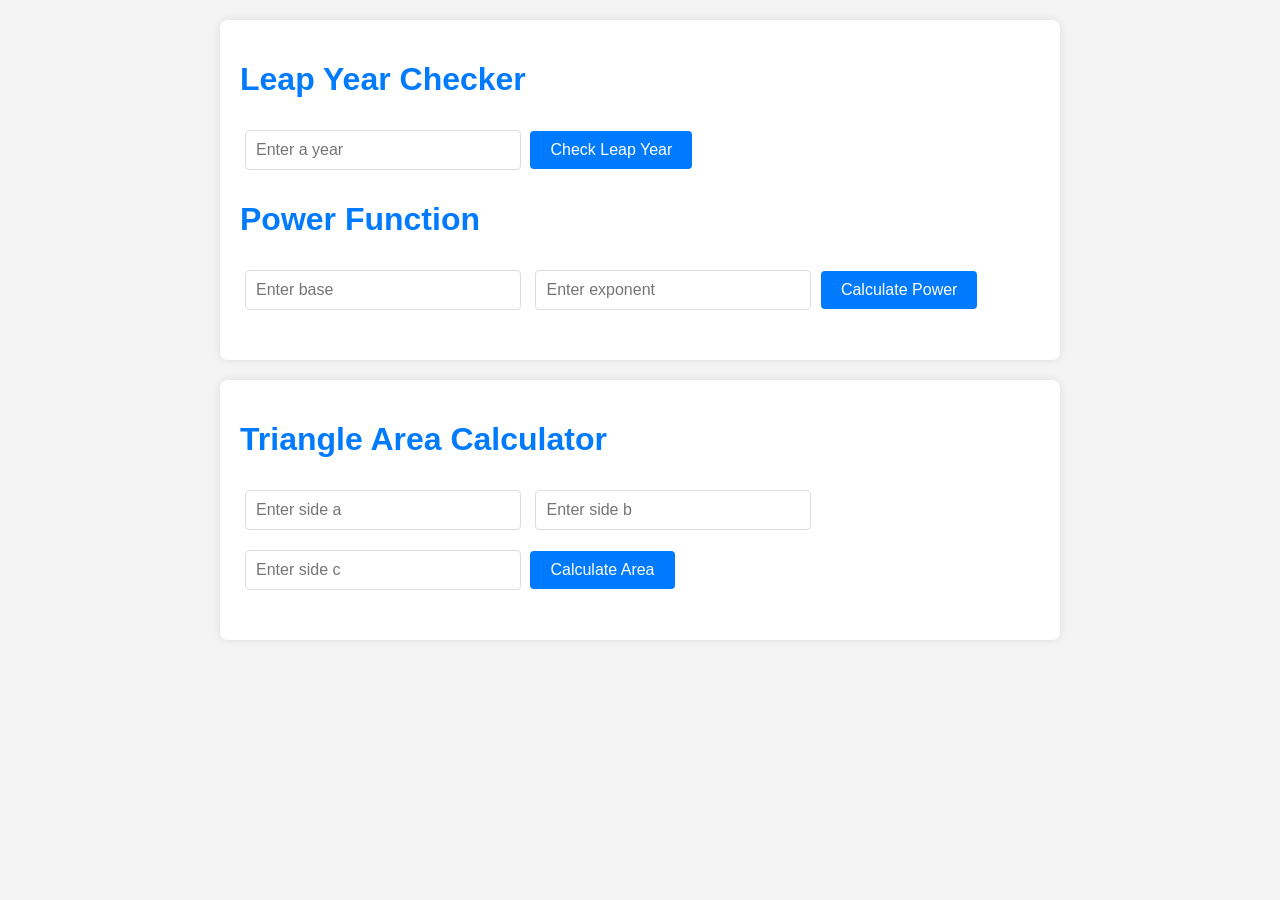
==== chapter 38-42/index.html @ bfc99563 "chapter 38-42" ====
<!DOCTYPE html>
<html lang="en">
<head>
    <meta charset="UTF-8">
    <meta name="viewport" content="width=device-width, initial-scale=1.0">
    <title>Leap Year Checker and Power Function</title>
    <link rel="stylesheet" href="styles.css">
</head>
<body>
    <div class="container">
        <h1>Leap Year Checker</h1>
        <input type="number" id="yearInput" placeholder="Enter a year">
        <button onclick="checkLeapYear()">Check Leap Year</button>
        <p id="result"></p>

        <h1>Power Function</h1>
        <input type="number" id="baseInput" placeholder="Enter base">
        <input type="number" id="exponentInput" placeholder="Enter exponent">
        <button onclick="calculatePower()">Calculate Power</button>
        <p id="powerResult"></p>
    </div>
    <div class="container">
        <h1>Triangle Area Calculator</h1>
        <input type="number" id="sideA" placeholder="Enter side a">
        <input type="number" id="sideB" placeholder="Enter side b">
        <input type="number" id="sideC" placeholder="Enter side c">
        <button onclick="calculateTriangleArea()">Calculate Area</button>
        <p id="areaResult"></p>
    </div>

    <script src="script.js"></script>
</body>
</html>
---- chapter 38-42/styles.css ----
/* General styling for the body */
body {
    font-family: Arial, sans-serif;
    background-color: #f4f4f4;
    color: #333;
    margin: 0;
    padding: 0;
}

/* Container styling */
.container {
    width: 80%;
    max-width: 800px;
    margin: 20px auto;
    padding: 20px;
    background-color: #fff;
    border-radius: 8px;
    box-shadow: 0 0 10px rgba(0, 0, 0, 0.1);
}

/* Heading styling */
h1 {
    color: #007bff;
}

/* Input and button styling */
input[type="number"] {
    width: calc(50% - 10px);
    padding: 10px;
    margin: 10px 5px;
    border: 1px solid #ddd;
    border-radius: 4px;
    font-size: 16px;
}

button {
    padding: 10px 20px;
    border: none;
    border-radius: 4px;
    background-color: #007bff;
    color: white;
    font-size: 16px;
    cursor: pointer;
}

button:hover {
    background-color: #0056b3;
}

/* Result paragraph styling */
p {
    font-size: 18px;
    font-weight: bold;
    margin-top: 20px;
}
/* General styling for the body */
body {
    font-family: Arial, sans-serif;
    background-color: #f4f4f4;
    color: #333;
    margin: 0;
    padding: 0;
}

/* Container styling */
.container {
    width: 80%;
    max-width: 800px;
    margin: 20px auto;
    padding: 20px;
    background-color: #fff;
    border-radius: 8px;
    box-shadow: 0 0 10px rgba(0, 0, 0, 0.1);
}

/* Heading styling */
h1 {
    color: #007bff;
}

/* Input and button styling */
input[type="number"] {
    width: calc(33% - 10px);
    padding: 10px;
    margin: 10px 5px;
    border: 1px solid #ddd;
    border-radius: 4px;
    font-size: 16px;
}

button {
    padding: 10px 20px;
    border: none;
    border-radius: 4px;
    background-color: #007bff;
    color: white;
    font-size: 16px;
    cursor: pointer;
}

button:hover {
    background-color: #0056b3;
}

/* Result paragraph styling */
p {
    font-size: 18px;
    font-weight: bold;
    margin-top: 20px;
}
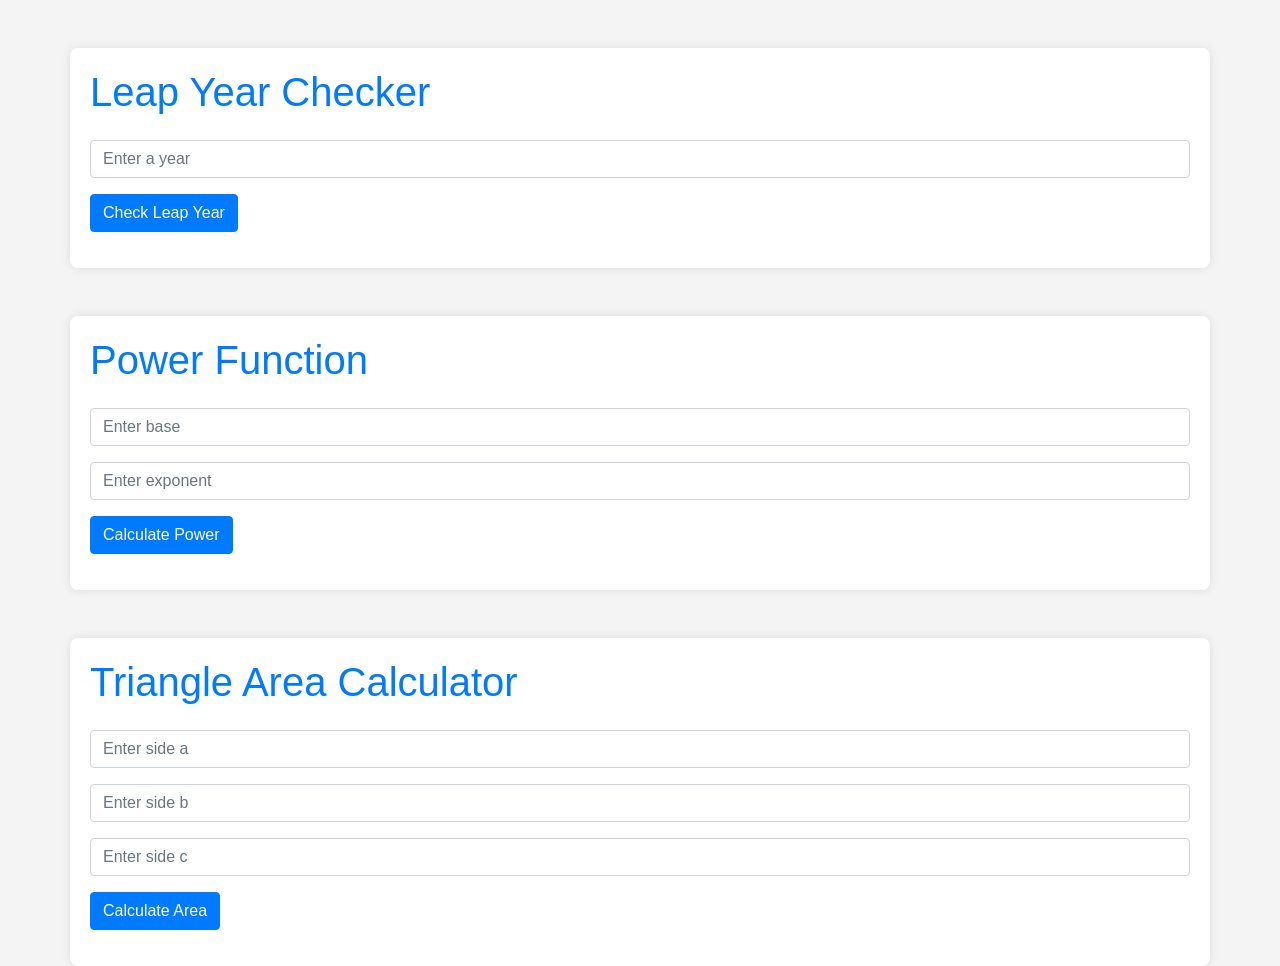
==== commit f8fbdac6: "chapter 38-42" ====
--- a/chapter 38-42/index.html
+++ b/chapter 38-42/index.html
@@ -1,33 +1,95 @@
 <!DOCTYPE html>
 <html lang="en">
-<head>
-    <meta charset="UTF-8">
-    <meta name="viewport" content="width=device-width, initial-scale=1.0">
+  <head>
+    <meta charset="UTF-8" />
+    <meta name="viewport" content="width=device-width, initial-scale=1.0" />
     <title>Leap Year Checker and Power Function</title>
-    <link rel="stylesheet" href="styles.css">
-</head>
-<body>
-    <div class="container">
-        <h1>Leap Year Checker</h1>
-        <input type="number" id="yearInput" placeholder="Enter a year">
-        <button onclick="checkLeapYear()">Check Leap Year</button>
-        <p id="result"></p>
-
-        <h1>Power Function</h1>
-        <input type="number" id="baseInput" placeholder="Enter base">
-        <input type="number" id="exponentInput" placeholder="Enter exponent">
-        <button onclick="calculatePower()">Calculate Power</button>
-        <p id="powerResult"></p>
-    </div>
-    <div class="container">
-        <h1>Triangle Area Calculator</h1>
-        <input type="number" id="sideA" placeholder="Enter side a">
-        <input type="number" id="sideB" placeholder="Enter side b">
-        <input type="number" id="sideC" placeholder="Enter side c">
-        <button onclick="calculateTriangleArea()">Calculate Area</button>
-        <p id="areaResult"></p>
+    <!-- Bootstrap CSS -->
+    <link
+      rel="stylesheet"
+      href="https://stackpath.bootstrapcdn.com/bootstrap/4.5.2/css/bootstrap.min.css"
+    />
+    <link rel="stylesheet" href="styles.css" />
+    <!-- Custom CSS -->
+  </head>
+  <body>
+    <div class="container mt-5">
+      <h1 class="mb-4">Leap Year Checker</h1>
+      <div class="form-group">
+        <input
+          type="number"
+          id="yearInput"
+          class="form-control"
+          placeholder="Enter a year"
+        />
+      </div>
+      <button class="btn btn-primary" onclick="checkLeapYear()">
+        Check Leap Year
+      </button>
+      <p id="result" class="mt-3"></p>
     </div>
 
+    <div class="container mt-5">
+      <h1 class="mb-4">Power Function</h1>
+      <div class="form-group">
+        <input
+          type="number"
+          id="baseInput"
+          class="form-control"
+          placeholder="Enter base"
+        />
+      </div>
+      <div class="form-group">
+        <input
+          type="number"
+          id="exponentInput"
+          class="form-control"
+          placeholder="Enter exponent"
+        />
+      </div>
+      <button class="btn btn-primary" onclick="calculatePower()">
+        Calculate Power
+      </button>
+      <p id="powerResult" class="mt-3"></p>
+    </div>
+
+    <div class="container mt-5">
+      <h1 class="mb-4">Triangle Area Calculator</h1>
+      <div class="form-group">
+        <input
+          type="number"
+          id="sideA"
+          class="form-control"
+          placeholder="Enter side a"
+        />
+      </div>
+      <div class="form-group">
+        <input
+          type="number"
+          id="sideB"
+          class="form-control"
+          placeholder="Enter side b"
+        />
+      </div>
+      <div class="form-group">
+        <input
+          type="number"
+          id="sideC"
+          class="form-control"
+          placeholder="Enter side c"
+        />
+      </div>
+      <button class="btn btn-primary" onclick="calculateTriangleArea()">
+        Calculate Area
+      </button>
+      <p id="areaResult" class="mt-3"></p>
+    </div>
+
+    <!-- Bootstrap JS and dependencies -->
+    <script src="https://code.jquery.com/jquery-3.5.1.slim.min.js"></script>
+    <script src="https://cdn.jsdelivr.net/npm/@popperjs/core@2.5.2/dist/umd/popper.min.js"></script>
+    <script src="https://stackpath.bootstrapcdn.com/bootstrap/4.5.2/js/bootstrap.min.js"></script>
+    <!-- Custom JS -->
     <script src="script.js"></script>
-</body>
+  </body>
 </html>
--- a/chapter 38-42/styles.css
+++ b/chapter 38-42/styles.css
@@ -1,110 +1,23 @@
-/* General styling for the body */
+/* Custom styles */
 body {
-    font-family: Arial, sans-serif;
-    background-color: #f4f4f4;
-    color: #333;
-    margin: 0;
-    padding: 0;
+  background-color: #f4f4f4;
 }
 
 /* Container styling */
 .container {
-    width: 80%;
-    max-width: 800px;
-    margin: 20px auto;
-    padding: 20px;
-    background-color: #fff;
-    border-radius: 8px;
-    box-shadow: 0 0 10px rgba(0, 0, 0, 0.1);
+  background-color: #fff;
+  border-radius: 8px;
+  box-shadow: 0 0 10px rgba(0, 0, 0, 0.1);
+  padding: 20px;
 }
 
 /* Heading styling */
 h1 {
-    color: #007bff;
-}
-
-/* Input and button styling */
-input[type="number"] {
-    width: calc(50% - 10px);
-    padding: 10px;
-    margin: 10px 5px;
-    border: 1px solid #ddd;
-    border-radius: 4px;
-    font-size: 16px;
-}
-
-button {
-    padding: 10px 20px;
-    border: none;
-    border-radius: 4px;
-    background-color: #007bff;
-    color: white;
-    font-size: 16px;
-    cursor: pointer;
-}
-
-button:hover {
-    background-color: #0056b3;
+  color: #007bff;
 }
 
 /* Result paragraph styling */
 p {
-    font-size: 18px;
-    font-weight: bold;
-    margin-top: 20px;
+  font-size: 18px;
+  font-weight: bold;
 }
-/* General styling for the body */
-body {
-    font-family: Arial, sans-serif;
-    background-color: #f4f4f4;
-    color: #333;
-    margin: 0;
-    padding: 0;
-}
-
-/* Container styling */
-.container {
-    width: 80%;
-    max-width: 800px;
-    margin: 20px auto;
-    padding: 20px;
-    background-color: #fff;
-    border-radius: 8px;
-    box-shadow: 0 0 10px rgba(0, 0, 0, 0.1);
-}
-
-/* Heading styling */
-h1 {
-    color: #007bff;
-}
-
-/* Input and button styling */
-input[type="number"] {
-    width: calc(33% - 10px);
-    padding: 10px;
-    margin: 10px 5px;
-    border: 1px solid #ddd;
-    border-radius: 4px;
-    font-size: 16px;
-}
-
-button {
-    padding: 10px 20px;
-    border: none;
-    border-radius: 4px;
-    background-color: #007bff;
-    color: white;
-    font-size: 16px;
-    cursor: pointer;
-}
-
-button:hover {
-    background-color: #0056b3;
-}
-
-/* Result paragraph styling */
-p {
-    font-size: 18px;
-    font-weight: bold;
-    margin-top: 20px;
-}
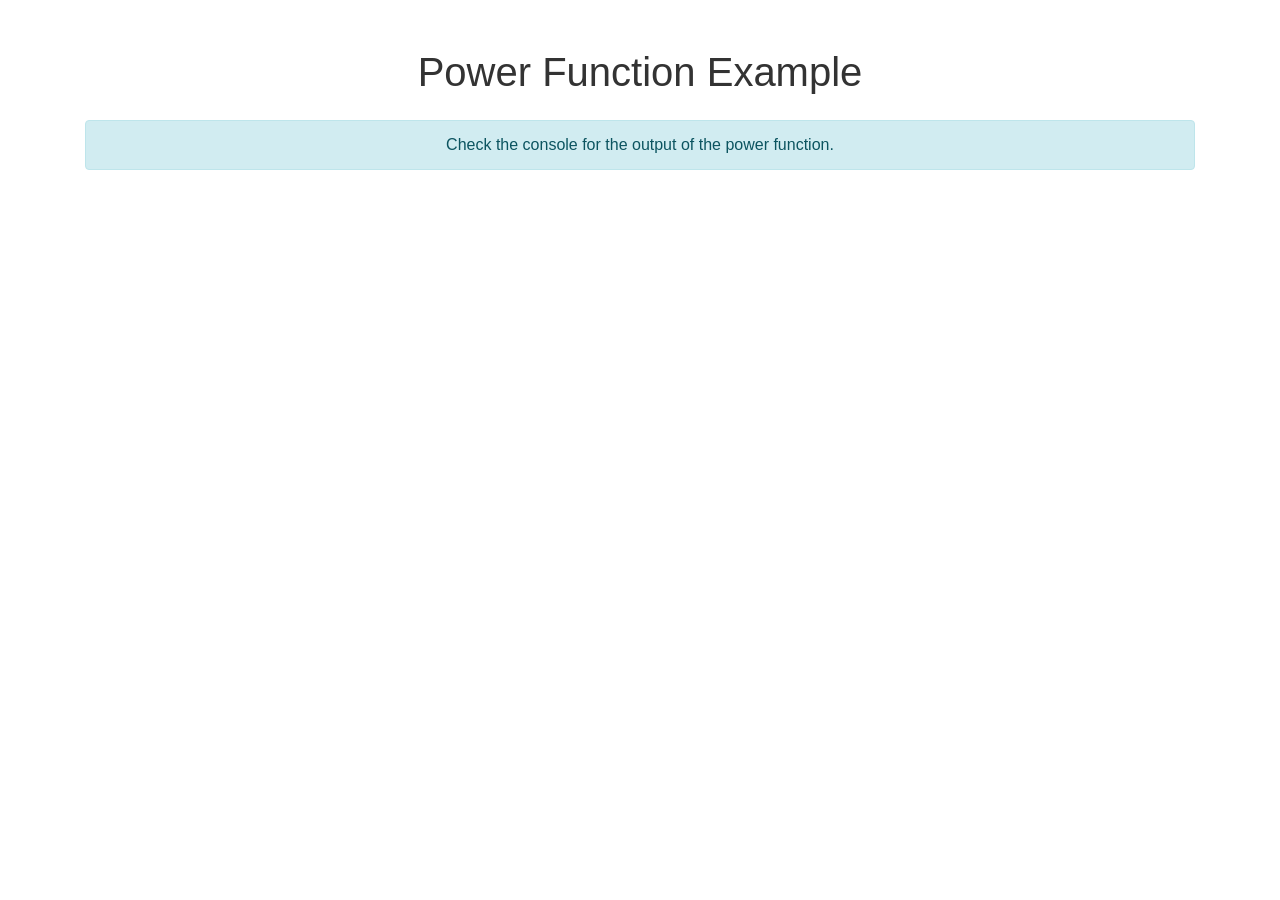
==== commit 75a17cb1: "chapter 38-42" ====
--- a/chapter 38-42/index.html
+++ b/chapter 38-42/index.html
@@ -1,95 +1,22 @@
 <!DOCTYPE html>
 <html lang="en">
-  <head>
-    <meta charset="UTF-8" />
-    <meta name="viewport" content="width=device-width, initial-scale=1.0" />
-    <title>Leap Year Checker and Power Function</title>
-    <!-- Bootstrap CSS -->
-    <link
-      rel="stylesheet"
-      href="https://stackpath.bootstrapcdn.com/bootstrap/4.5.2/css/bootstrap.min.css"
-    />
-    <link rel="stylesheet" href="styles.css" />
-    <!-- Custom CSS -->
-  </head>
-  <body>
-    <div class="container mt-5">
-      <h1 class="mb-4">Leap Year Checker</h1>
-      <div class="form-group">
-        <input
-          type="number"
-          id="yearInput"
-          class="form-control"
-          placeholder="Enter a year"
-        />
-      </div>
-      <button class="btn btn-primary" onclick="checkLeapYear()">
-        Check Leap Year
-      </button>
-      <p id="result" class="mt-3"></p>
+<head>
+    <meta charset="UTF-8">
+    <meta name="viewport" content="width=device-width, initial-scale=1.0">
+    <title>Power Function Example</title>
+    <!-- Link to Bootstrap CSS -->
+    <link href="https://stackpath.bootstrapcdn.com/bootstrap/4.5.2/css/bootstrap.min.css" rel="stylesheet">
+    <!-- Link to Custom CSS -->
+    <link rel="stylesheet" href="styles.css">
+</head>
+<body>
+    <div class="container text-center mt-5">
+        <h1 class="mb-4">Power Function Example</h1>
+        <div class="alert alert-info" role="alert">
+            Check the console for the output of the power function.
+        </div>
     </div>
-
-    <div class="container mt-5">
-      <h1 class="mb-4">Power Function</h1>
-      <div class="form-group">
-        <input
-          type="number"
-          id="baseInput"
-          class="form-control"
-          placeholder="Enter base"
-        />
-      </div>
-      <div class="form-group">
-        <input
-          type="number"
-          id="exponentInput"
-          class="form-control"
-          placeholder="Enter exponent"
-        />
-      </div>
-      <button class="btn btn-primary" onclick="calculatePower()">
-        Calculate Power
-      </button>
-      <p id="powerResult" class="mt-3"></p>
-    </div>
-
-    <div class="container mt-5">
-      <h1 class="mb-4">Triangle Area Calculator</h1>
-      <div class="form-group">
-        <input
-          type="number"
-          id="sideA"
-          class="form-control"
-          placeholder="Enter side a"
-        />
-      </div>
-      <div class="form-group">
-        <input
-          type="number"
-          id="sideB"
-          class="form-control"
-          placeholder="Enter side b"
-        />
-      </div>
-      <div class="form-group">
-        <input
-          type="number"
-          id="sideC"
-          class="form-control"
-          placeholder="Enter side c"
-        />
-      </div>
-      <button class="btn btn-primary" onclick="calculateTriangleArea()">
-        Calculate Area
-      </button>
-      <p id="areaResult" class="mt-3"></p>
-    </div>
-
-    <!-- Bootstrap JS and dependencies -->
-    <script src="https://code.jquery.com/jquery-3.5.1.slim.min.js"></script>
-    <script src="https://cdn.jsdelivr.net/npm/@popperjs/core@2.5.2/dist/umd/popper.min.js"></script>
-    <script src="https://stackpath.bootstrapcdn.com/bootstrap/4.5.2/js/bootstrap.min.js"></script>
-    <!-- Custom JS -->
+    <!-- Link to Custom JavaScript -->
     <script src="script.js"></script>
-  </body>
+</body>
 </html>
